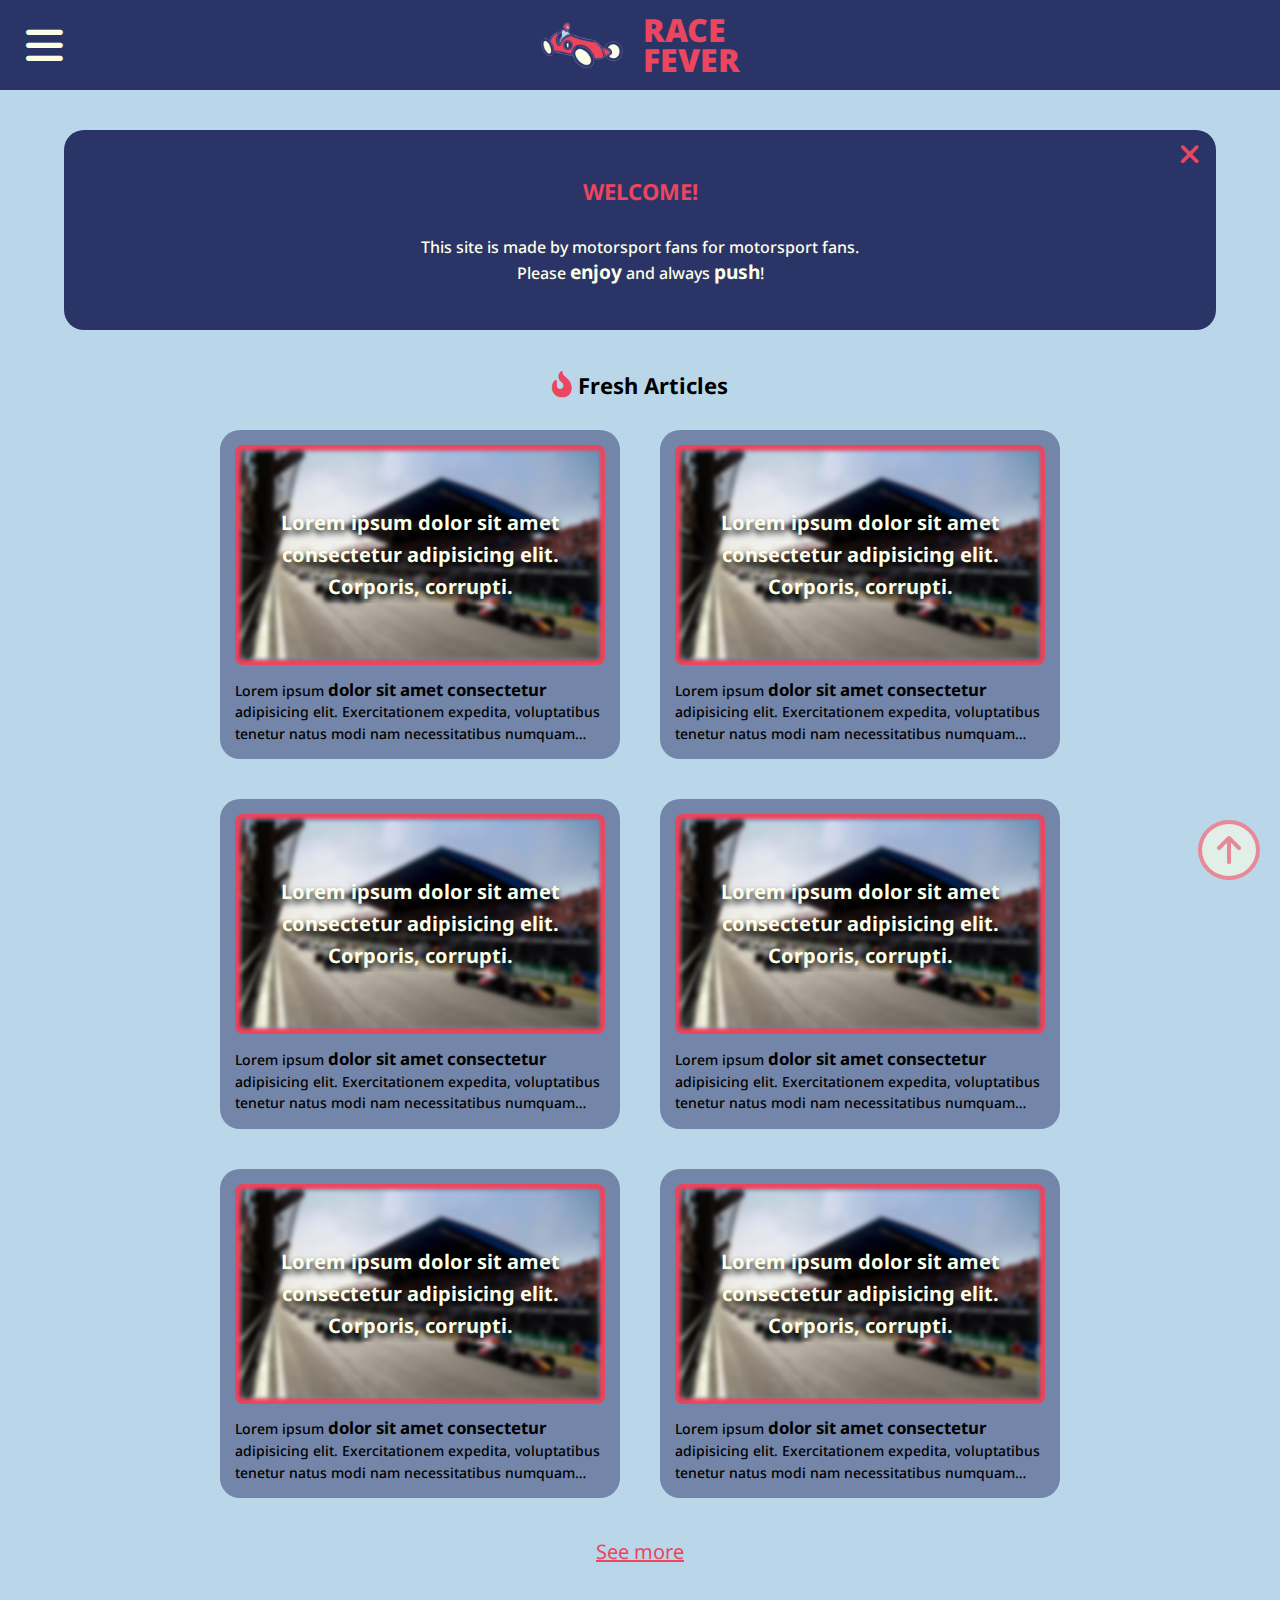
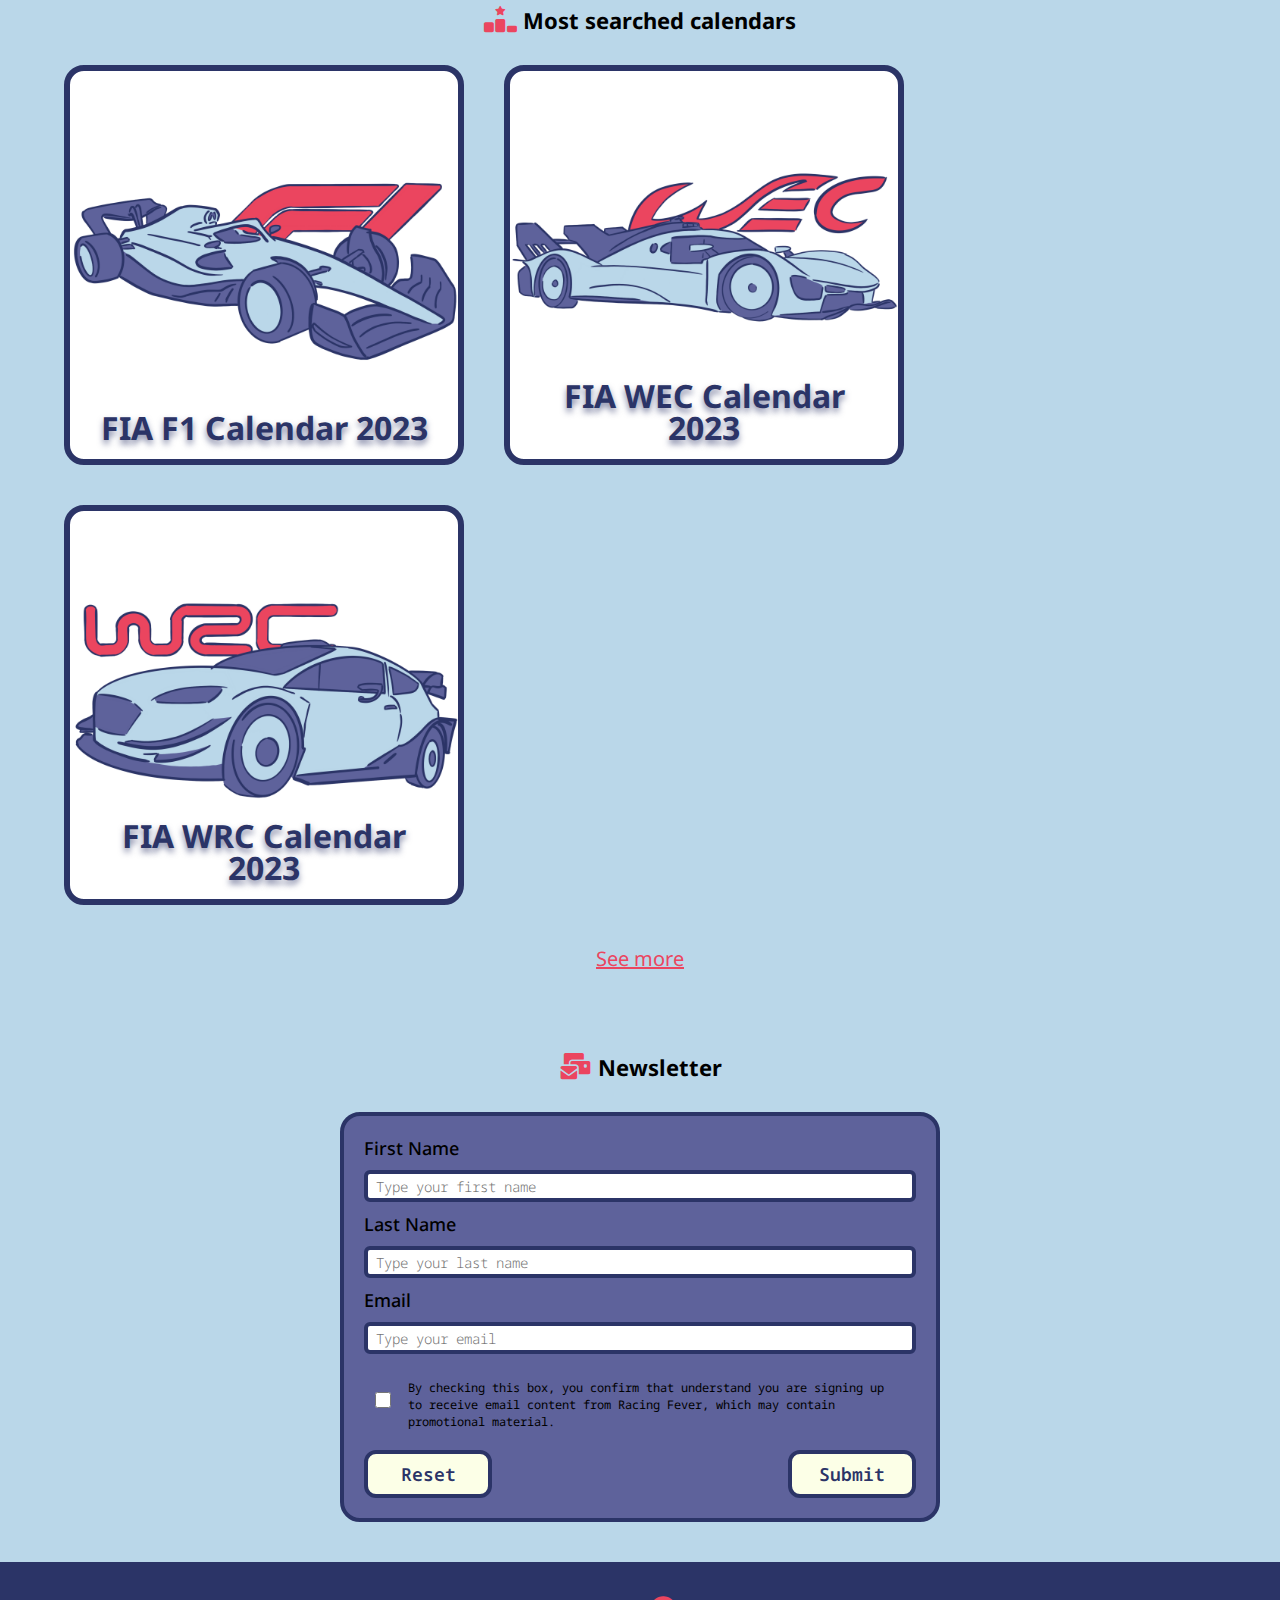
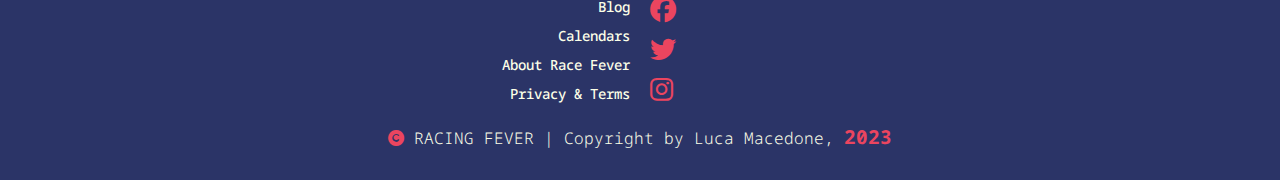
==== index.html @ 7fca3e24 "Initial" ====
<!DOCTYPE html>
<html lang="en">
<head>
    <meta charset="UTF-8">
    <meta http-equiv="X-UA-Compatible" content="IE=edge">
    <meta name="viewport" content="width=device-width, initial-scale=1.0">
    <!-- Style -->
    <link rel="stylesheet" href="./source/style/main.css">

    <title>Racing Fever | Home</title>
    <meta name="description" content="Racing Fever, made for motorsport fans by motorsport fans... read our blog posts and aquire some breaking news from us, enjoy and keep push!">

    <link rel="shortcut icon" href="./source/data/images/rf-icon.png" type="image/x-icon">
</head>
<body>

    <header class="navbar-container">

        <div class="navbar">

            <div class="site-menu-container">
                
                <button id="menuInput">
                    <i class="icon menu-icon fa-solid fa-bars"></i>
                </button>

            </div>

            <div class="site-name">
                <i class="site-logo-container"></i>
                <h1>RACE FEVER</h1>
            </div>

        </div>

        <div class="dropdown-menu invisible">

            <a class="dropdown-menu-text calendar-link" href="./index.html" id="home-link">
                <i class="fa-solid fa-house"></i>
                Home
            </a>

            <a class="dropdown-menu-text calendar-link" href="./blog-home.html" id="blog-mainpage-link">
                <i class="fa-solid fa-newspaper"></i>
                Blog
            </a>

            <a class="dropdown-menu-text calendar-link" href="./calendars-home.html" id="calendar-mainpage-link">
                <i class="fa-solid fa-calendar-days"></i>
                Calendars
            </a>
            
            <a class="dropdown-menu-text calendar-link" href="./about-us.html" id="aboutus-link">
                <i class="fa-solid fa-user-group"></i>
                About Race Fever
            </a>

        </div>

    </header>

    <main class="main-container">
        
        <section class="welcome-banner">

            <button id="close-banner-button">
                <i class="fa-solid fa-xmark"></i>
            </button>

            <h4 class="banner-title">WELCOME!</h4>

            <p class="banner-text">This site is made by motorsport fans for motorsport fans. <br>
            Please <span class="enfasis">enjoy</span> and always <span class="enfasis">push</span>!</p>
        
        </section>

        <section class="blog-section">

            <h4 class="banner-title">
                <i class="fa-solid fa-fire-flame-curved"></i>
                Fresh Articles
            </h4>

            <div class="news-container">

                <div class="news-box" id="n_5jan23_drv_lin">

                    <a class="news-link" href="#">
    
                        <div class="news-header">
    
                            <div class="news-image-box"></div>
    
                            <div class="news-title">Lorem ipsum dolor sit amet consectetur adipisicing elit. Corporis, corrupti.</div>
                            
                        </div>
    
                        <div class="news-text">
                            Lorem ipsum <span class="enfasis">dolor sit amet consectetur</span> adipisicing elit. Exercitationem expedita, voluptatibus tenetur natus modi nam necessitatibus numquam eius aspernatur magnam vero facere quam praesentium consequuntur. <span class="enfasis">Magnam ea placeat quaerat harum</span>!
                        </div>
                    
                    </a>
    
                </div>
                <div class="news-box" id="n_5jan23_drv_lin">

                    <a class="news-link" href="#">
    
                        <div class="news-header">
    
                            <div class="news-image-box"></div>
    
                            <div class="news-title">Lorem ipsum dolor sit amet consectetur adipisicing elit. Corporis, corrupti.</div>
                            
                        </div>
    
                        <div class="news-text">
                            Lorem ipsum <span class="enfasis">dolor sit amet consectetur</span> adipisicing elit. Exercitationem expedita, voluptatibus tenetur natus modi nam necessitatibus numquam eius aspernatur magnam vero facere quam praesentium consequuntur. <span class="enfasis">Magnam ea placeat quaerat harum</span>!
                        </div>
                    
                    </a>
    
                </div>
                <div class="news-box" id="n_5jan23_drv_lin">

                    <a class="news-link" href="#">
    
                        <div class="news-header">
    
                            <div class="news-image-box"></div>
    
                            <div class="news-title">Lorem ipsum dolor sit amet consectetur adipisicing elit. Corporis, corrupti.</div>
                            
                        </div>
    
                        <div class="news-text">
                            Lorem ipsum <span class="enfasis">dolor sit amet consectetur</span> adipisicing elit. Exercitationem expedita, voluptatibus tenetur natus modi nam necessitatibus numquam eius aspernatur magnam vero facere quam praesentium consequuntur. <span class="enfasis">Magnam ea placeat quaerat harum</span>!
                        </div>
                    
                    </a>
    
                </div>
                <div class="news-box" id="n_5jan23_drv_lin">

                    <a class="news-link" href="#">
    
                        <div class="news-header">
    
                            <div class="news-image-box"></div>
    
                            <div class="news-title">Lorem ipsum dolor sit amet consectetur adipisicing elit. Corporis, corrupti.</div>
                            
                        </div>
    
                        <div class="news-text">
                            Lorem ipsum <span class="enfasis">dolor sit amet consectetur</span> adipisicing elit. Exercitationem expedita, voluptatibus tenetur natus modi nam necessitatibus numquam eius aspernatur magnam vero facere quam praesentium consequuntur. <span class="enfasis">Magnam ea placeat quaerat harum</span>!
                        </div>
                    
                    </a>
    
                </div>
                <div class="news-box" id="n_5jan23_drv_lin">

                    <a class="news-link" href="#">
    
                        <div class="news-header">
    
                            <div class="news-image-box"></div>
    
                            <div class="news-title">Lorem ipsum dolor sit amet consectetur adipisicing elit. Corporis, corrupti.</div>
                            
                        </div>
    
                        <div class="news-text">
                            Lorem ipsum <span class="enfasis">dolor sit amet consectetur</span> adipisicing elit. Exercitationem expedita, voluptatibus tenetur natus modi nam necessitatibus numquam eius aspernatur magnam vero facere quam praesentium consequuntur. <span class="enfasis">Magnam ea placeat quaerat harum</span>!
                        </div>
                    
                    </a>
    
                </div>
                <div class="news-box" id="n_5jan23_drv_lin">

                    <a class="news-link" href="#">
    
                        <div class="news-header">
    
                            <div class="news-image-box"></div>
    
                            <div class="news-title">Lorem ipsum dolor sit amet consectetur adipisicing elit. Corporis, corrupti.</div>
                            
                        </div>
    
                        <div class="news-text">
                            Lorem ipsum <span class="enfasis">dolor sit amet consectetur</span> adipisicing elit. Exercitationem expedita, voluptatibus tenetur natus modi nam necessitatibus numquam eius aspernatur magnam vero facere quam praesentium consequuntur. <span class="enfasis">Magnam ea placeat quaerat harum</span>!
                        </div>
                    
                    </a>
    
                </div>

            </div>

            <a href="./source/pages/blog-home.html" class="see-more-link">See more</a>

        </section>

        <section class="calendars-section">

            <h4 class="banner-title">
                <i class="fa-solid fa-ranking-star"></i>
                Most searched calendars
            </h4>

            <div class="calendar-container">

                <a href="#" class="calendar-box" id="f1-calendar-box">
                    <h3 class="calendar-title">FIA F1 Calendar 2023</h3>
                </a>

                <a href="#" class="calendar-box" id="wec-calendar-box">
                    <h3 class="calendar-title">FIA WEC Calendar 2023</h3>
                </a>

                <a href="#" class="calendar-box" id="wrc-calendar-box">
                    <h3 class="calendar-title">FIA WRC Calendar 2023</h3>
                </a>
                
            </div>

            <a href="./source/pages/calendars-home.html" class="see-more-link">See more</a>

        </section>

        <section class="newsletter-section">

            <h4 class="banner-title">
                <i class="fa-solid fa-envelopes-bulk"></i>
                Newsletter
            </h4>

            <form class="form" id="newsletter-form">

                <div class="newsletter-box" >

                    <div class="newsletter-box">

                        <label for="newsletter-name">
                            First Name
                        </label>
                        <input type="text" id="newsletter-name" name="name" placeholder="Type your first name">

                    </div>
    
                    <div class="newsletter-box">

                        <label for="newsletter-surname">
                            Last Name
                        </label>
                        <input type="text" id="newsletter-surname" name="surname" placeholder="Type your last name">

                    </div>

                    <div class="newsletter-box">

                        <label for="newsletter-mail">
                            Email
                        </label>
                        <input type="email" id="newsletter-mail" name="email" placeholder="Type your email">
    
                    </div>

                </div>

                

                <div class="newsletter-box" id="privacy-box">

                    <input type="checkbox" name="privacy-check" id="newsletter-privacy-check" required>
                    <label for="newsletter-privacy-check">By checking this box, you confirm that understand you are signing up to receive email content from Racing Fever, which may contain promotional material.</label>

                </div>

                <div class="newsletter-box">

                    <button class="form-button" type="reset">Reset</button>

                    <button class="form-button" type="submit">Submit</button>

                </div>
            </form>

        </section>

    </main>

    <footer class="footer-container">

        <div class="footer">
            <div class="footer-links-footer-socials">
                <div class="footer-links">

                    <a href="./blog-home.html" class="footer-link">Blog</a>

                    <a href="./calendars-home.html" class="footer-link">Calendars</a>

                    <a href="./about-us.html" class="footer-link">About Race Fever</a>

                    <a href="#" class="footer-link">Privacy & Terms</a>
                    
                </div>
                
                <div class="footer-socials">

                    <a href="#" class="footer-link-social" id="facebook">
                        <i class="fa-brands fa-facebook"></i>
                    </a>
                    <a href="#" class="footer-link-social" id="twitter">
                        <i class="fa-brands fa-twitter"></i>
                    </a>
                    <a href="#" class="footer-link-social" id="instagram">
                        <i class="fa-brands fa-instagram"></i>
                    </a>

                </div>
            </div>

            <div class="copyright"><span><i class="fa-solid fa-copyright"></i></span> RACING FEVER | Copyright by Luca Macedone, <span class="enfasis">2023</span></div>
        </div>

    </footer>

    <button class="to-top-button">
        <i class="fa-solid fa-arrow-up"></i>
    </button>

    <!-- Script -->
    <script src="./source/script/script.js"></script>

</body>
</html>
---- source/style/main.css ----
/* 

font-family: 'Noto Sans', sans-serif;
font-family: 'Noto Sans Mono', monospace;

rosso salmone   rgba(235, 69, 95, 1)
bianco panna    rgba(252, 255, 231, 1)
azzurro chiaro  rgba(186, 215, 233, 1)
blu notte       rgba(43, 52, 103, 1)
blu-grigio      rgba(94, 98, 155, 1)

*/

/* Fonts */
@import url('https://fonts.googleapis.com/css2?family=Noto+Sans+Mono:wght@300;500;700;900&family=Noto+Sans:wght@300;500;700;900&display=swap');
/* Font Awesome Icons */
@import url(https://cdnjs.cloudflare.com/ajax/libs/font-awesome/6.2.1/css/all.min.css);

@import "./news.css";

* {

    margin: 0;
    padding: 0;
    box-sizing: border-box;
    
}

html {

    scroll-behavior: smooth;

}

body {

    min-width: 360px;
    width: 100%;

    display: flex;
    flex-direction: column;
    justify-content: flex-start;
    align-items: center;

    font-family: 'Noto Sans', sans-serif;
    
    font-size: 18px;
    font-weight: 500;

    background-color: rgba(94, 98, 155, 1);

    position: relative;

}

* a {

    cursor: pointer;

}

.navbar-container {

    height: 90px;
    width: 100%;

    position: fixed;
    top: 0;
    left: 0;

    z-index: 40;

    background-color: rgba(43, 52, 103, 1);

    display: flex;
    flex-direction: column;
    justify-content: flex-start;
    align-items: center;

}

.navbar {

    min-height: 90px;
    width: 100%;
    max-width: 1440px;

    background-color: transparent;

    display: flex;
    flex-direction: row;
    justify-content: center;
    align-items: center;

    position: relative;

}

.site-menu-container {

    height: 60px;
    width: 60px;

    display: flex;
    justify-content: center;
    align-items: center;

}

.site-menu-container button {

    height: 60px;
    width: 60px;

    background: transparent;
    border: 0;

    position: absolute;
    left: 14px;

    display: flex;
    justify-content: center;
    align-items: center;

}

.icon {

    font-size: 28px;

}

.menu-icon {

    font-size: 42px;

    color: rgba(252, 255, 231, 1);
    transition: .4s;

    cursor: pointer;

}

.menu-icon:hover {

    color: rgba(252, 255, 231, .6);
    transition: .4s;

}

.menu-icon:active {

    color: rgba(252, 255, 231, 1);
    transition: .4s;

}

.dropdown-menu {

    height: fit-content;
    width: 100%;
    max-width: 1440px;

    background-color: rgba(94, 98, 155, 1);

    padding: 10px 0 10px;

    border-bottom: solid 6px rgba(43, 52, 103, 1);

    line-height: 2.5rem;

    display: flex;
    flex-direction: column;
    justify-content: space-evenly;
    align-items: center;

}

.dropdown-menu-text {

    color: rgba(252, 255, 231, 1);
    text-decoration: none;

}

.dropdown-menu-text:hover {

    font-weight: 700;
    scale: 1.12;

    transition: .4s;

}

.dropdown-menu-text:any-link {

    color: rgba(252, 255, 231, 1);
    text-decoration: none;

}

.calendar-link i {

    margin-right: 10px;

    color: rgba(235, 69, 95, 1);

}

.site-name {

    height: 80px;
    width: 200px;

    display: flex;
    flex-direction: row;
    justify-content: center;
    align-items: center;

    gap: 20px;

    position: absolute;

}

.site-logo-container {

    height: 3rem;
    width: 100%;

    background-image: url(../data/images/logo_colored.png);
    background-position: center;
    background-repeat: no-repeat;
    background-size: contain;


}

.site-name h1 {

    line-height: 30px;
    font-size: 32px;
    font-weight: 900;

    color: rgba(235, 69, 95, 1);

}

.main-container {

    min-height: 100vh;
    width: 100%;
    max-width: 1440px;

    margin-top: 90px;

    z-index: 30;

    background-color: rgba(186, 215, 233, 1);

    display: flex;
    flex-direction: column;
    flex-wrap: wrap;
    justify-content: flex-start;
    align-items: center;

    row-gap: 40px;

    position: relative;

}

.welcome-banner {

    height: 200px;
    width: 90%;
    
    margin-top: 40px;

    padding: 14px;

    background-color: rgba(43, 52, 103, 1);

    color: rgba(252, 255, 231, 1);

    border-radius: 20px;

    display: flex;
    flex-direction: column;
    justify-content: center;
    align-items: center;

    position: relative;

}

#close-banner-button {

    font-size: 28px;
    color: rgba(235, 69, 95, 1);
    
    cursor: pointer;

    position: absolute;
    top: 10px;
    right: 15px;

    background-color: transparent;
    border: 0;

}

#close-banner-button:hover {

    color: red;
    transition: .4s;

}

.welcome-banner .banner-title {

    color: rgba(235, 69, 95, 1);

}

.banner-title {

    margin-bottom: 30px;
    font-size: 22px;

}

.banner-title i {

    color: rgba(235, 69, 95, 1);
    font-size: larger;

}

.banner-text {

    font-size: 16px;

    text-align: center;

}

.enfasis {

    font-weight: 700;
    font-size: larger;

}

.blog-section {

    /* min-height: 50vh; */

    display: flex;
    flex-direction: column;
    justify-content: center;
    align-items: center;

}

.news-container {

    min-height: fit-content;
    width: 90%;
    max-width: 1440px;

    display: flex;
    flex-direction: row-reverse;
    justify-content: center;
    align-items: center;
    flex-wrap: wrap;

    gap: 40px;

    /* margin: 20px 0 40px 0; */

}

.news-box {

    min-height: fit-content;
    max-height: 400px;
    
    max-width: 400px;

    display: flex;
    justify-content: center;
    align-items: center;

    padding: 15px;
    /* margin: 0 20px 0; */

    background-color: rgba(43, 52, 103, .5);
    border-radius: 20px;

}

.news-link {

    height: 100%;
    width: 100%;

    display: flex;
    flex-direction: column;
    justify-content: space-between;
    align-items: center;

}

.news-link:any-link {

    text-decoration: none;

}

.news-box:hover {

    background-color:  rgba(43, 52, 103, .8);
    transition: .6s;

}

.news-box:hover .news-image-box {

    filter: blur(0);
    transition: 1s;

}

.news-box:hover .news-text {

    color: rgba(252, 255, 231, 1);
    transition: .8s;

}

.news-header {

    height: 220px;
    max-height: 48%;
    width: 100%;

    border-radius: 8px;

    border: solid 6px rgba(235, 69, 95, 1);

    display: flex;
    flex-direction: column;
    justify-content: center;
    align-items: center;

    position: relative;

}

.news-image-box {

    height: 100%;
    width: 100%;

    background-position: center;
    background-size: cover;
    background-repeat: no-repeat;

    filter: blur(2px);

}

.news-text {

    height: fit-content;
    max-height: 48%;
    width: 100%;

    margin-top: .85rem;

    color: black;

    font-size: 14px;

    line-height: 1.35rem;

    word-wrap: break-word;

    display: -webkit-box;
    -webkit-line-clamp: 3;
    -webkit-box-orient: vertical;
    overflow: hidden;

}

.news-title {

    margin: 15px;

    text-align: center;

    color: rgba(252, 255, 231, 1);
    
    /* color: rgba(235, 69, 95, 1); */

    text-shadow: rgba(0, 0, 0, 1) 0 4px 6px;

    font-size: 20px;
    font-weight: 700;

    line-height: 2rem;

    display: -webkit-box;
    -webkit-line-clamp: 3;
    -webkit-box-orient: vertical;
    overflow: hidden;

    position: absolute;

}

.calendars-section {

    /* min-height: 50vh; */
    width: 90%;

    margin-bottom: 40px;

    display: flex;
    flex-direction: column;
    justify-content: center;
    align-items: center;

    position: relative;

}

.calendar-container {

    min-height: fit-content;
    width: 100%;
    max-width: 1440px;

    display: flex;
    flex-direction: row;
    justify-content: flex-start;
    align-items: center;
    flex-shrink: 0;
    flex-wrap: wrap;

    gap: 40px;

}

.calendar-box {

    height: 400px;
    width: 400px;

    display: flex;
    justify-content: center;
    align-items: center;

    padding: 15px;
    /* margin: 0 20px 0; */

    border: solid 6px rgba(43, 52, 103, 1);

    background-position: center;
    background-repeat: no-repeat;
    background-size: cover;

    position: relative;

    border-radius: 20px;

}

.calendar-box:any-link {

    color: rgba(43, 52, 103, 1);
    text-shadow: rgba(43, 52, 103, .6) 0px 4px 6px;
    text-decoration: none;

}

#f1-calendar-box {

    background-image: url(../data/images/f1-calendar-banner.png);

}

#wec-calendar-box {

    background-image: url(../data/images/wec-calendar-banner.png);

}

#wrc-calendar-box {

    background-image: url(../data/images/wrc-calendar-banner.png);

}

.calendar-title {

    margin: 15px;

    text-align: center;

    font-size: 32px;
    font-weight: 700;

    line-height: 2rem;

    position: absolute;
    bottom: 0;

}

.calendar-box:hover {

    border: solid 6px rgba(235, 69, 95, 1);

}

.calendar-box:hover .calendar-title {

    color: rgba(235, 69, 95, 1);

}

.see-more-link {

    margin-top: 40px;

    font-size: 20px;
    font-weight: 400;

    color: rgba(235, 69, 95, 1);

    text-decoration: underline;
    text-decoration-thickness: 2px;

}

.see-more-link:hover {
    
    scale: 1.2;
    transition: .6s;

}

.newsletter-section {

    width: 90%;

    margin-bottom: 40px;

    display: flex;
    flex-direction: column;
    justify-content: center;
    align-items: center;

    position: relative;

}

.form {

    
    max-width: 600px;

    background-color: rgba(94, 98, 155, 1);

    border: solid rgba(43, 52, 103, 1) 4px;

    border-radius: 20px;

    padding: 20px;

    gap: 20px;

    display: flex;
    flex-direction: column;
    justify-content: center;
    align-items: center;
    flex-wrap: wrap;

}

.newsletter-box {

    height: fit-content;
    min-width: fit-content;
    width: 100%;

    display: flex;
    flex-direction: row;
    justify-content: space-between;
    align-items: center;
    flex-wrap: wrap;

    gap: 5px;

}

.newsletter-box input {

    height: 2rem;
    width: 100%;

    border: solid rgba(43, 52, 103, 1) 4px;
    outline: 0;
    padding: 8px;
    margin:  5px 0 5px;

    font-family: 'Noto Sans Mono', monospace;
    font-size: 14px;
    font-weight: 300;

    border-radius: 6px;

}

.newsletter-box input:focus {

    scale: 1.02;

    transition: .4s;

}

.newsletter-box label {

    font-size: 18px;
    font-weight: 500;

}

#privacy-box {

    height: fit-content;
    width: 100%;

    display: flex;
    flex-direction: row;
    flex-wrap: nowrap;
    justify-content: space-evenly;
    align-items: flex-start;

}

#privacy-box input {

    width: 1rem;

}

#privacy-box label {

    width: 90%;

    font-family: 'Noto Sans Mono', monospace;   
    font-size: 12px;
    font-weight: 400;

}

.form-button {

    height: 3rem;
    width: 8rem;

    padding: 10px 15px 10px;

    border-radius: 12px;
    border: solid rgba(43, 52, 103, 1) 4px;

    background-color:  rgba(252, 255, 231, 1);

    color: rgba(43, 52, 103, 1);

    font-family: 'Noto Sans Mono', monospace;   
    font-size: 18px;
    font-weight: 600;

    display: flex;
    justify-content: center;
    align-items: center;

}

.form-button:hover {

    animation: pulse;
    animation-duration: 1.2s;
    color: rgba(235, 69, 95, 1);

}

/** Footer */
.footer-container {

    min-height: fit-content;
    width: 100%;

    background-color: rgba(43, 52, 103, 1);

    display: flex;
    justify-content: center;
    align-items: center;

}

.footer {

    min-height: fit-content;
    width: 90%;
    max-width: 1440px;

    background-color: transparent;

    display: flex;
    flex-direction: column;
    justify-content: center;
    align-items: center;

    row-gap: 10px;

    font-family: 'Noto Sans Mono', monospace;

    font-size: 14px;

}

.footer-links-footer-socials {

    width: 80%;

    margin-top: 20px;

    display: flex;
    justify-content: space-evenly;
    align-items: center;

}

.footer-links {

    height: fit-content;
    width: 50%;

    margin-top: 15px;

    padding-right: 10px;

    row-gap: 10px;

    display: flex;
    flex-direction: column;
    justify-content: center;
    align-items: flex-end;

    text-align: end;

}

.footer-link:any-link {
    
    color: rgba(252, 255, 231, 1);
    text-decoration: none;
    
}

.footer-link:hover {

    scale: 1.2;

    transition: .6s;

}

.footer-socials {

    height: fit-content;
    width: 50%;

    margin-top: 15px;

    padding-left: 10px;

    row-gap: 14px;

    display: flex;
    flex-direction: column;
    justify-content: center;
    align-items: flex-start;

}

.footer-link-social i {

    color: rgba(235, 69, 95, 1);

    font-size: 26px;

}

.footer-link-social i:hover {

    scale: 1.2;

    transition: .6s;

}

.copyright {

    color: rgba(252, 255, 231, 1);

    margin-top: 10px;

    font-size: 16px;
    font-weight: 300;

    text-align: center;

    margin-bottom: 30px;

}

.copyright span {

    color: rgba(235, 69, 95, 1);

}

.to-top-button {

    height: fit-content;
    width: fit-content;

    position: fixed;
    bottom: 20px;
    right: 20px;
    z-index: 38;

    background-color: rgba(252, 255, 231, .6);
    border: solid 4px rgba(235, 69, 95, .6);
    border-radius: 50%;

    padding: 10px 15px;

    cursor: pointer;

}

.to-top-button:hover {

    scale: 1.2;
    background-color: rgba(252, 255, 231, 1);
    border: solid 4px rgba(235, 69, 95, 1);
    transition: .6s;

}

.to-top-button i {

    font-size: 32px;
    color: rgba(235, 69, 95, .6);

}

.to-top-button:hover i {

    color: rgba(235, 69, 95, 1);
    transition: .4s;

}

/* UNIVERSAL */

.invisible {

    visibility: hidden;

}

.removed {

    display: none;

}

.big {

    font-size: 40px;
    color: rgba(235, 69, 95, 1);

}
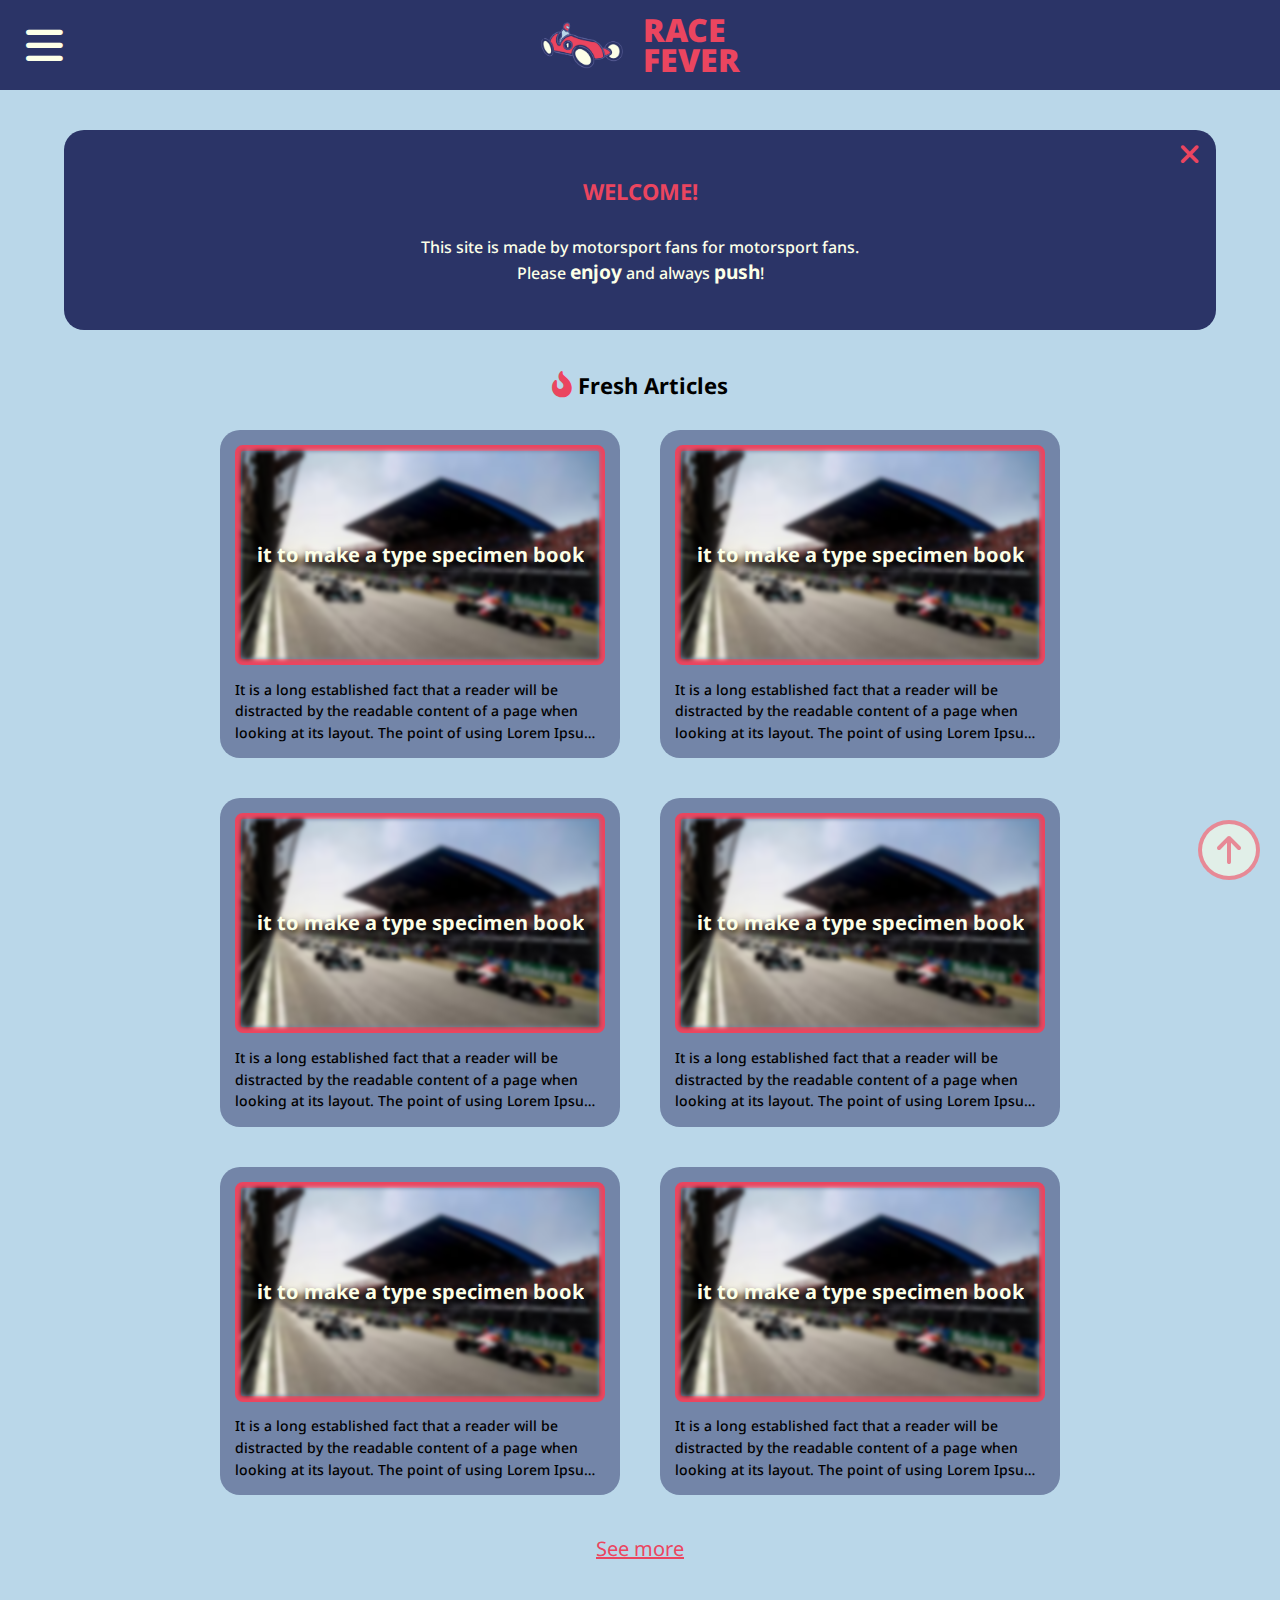
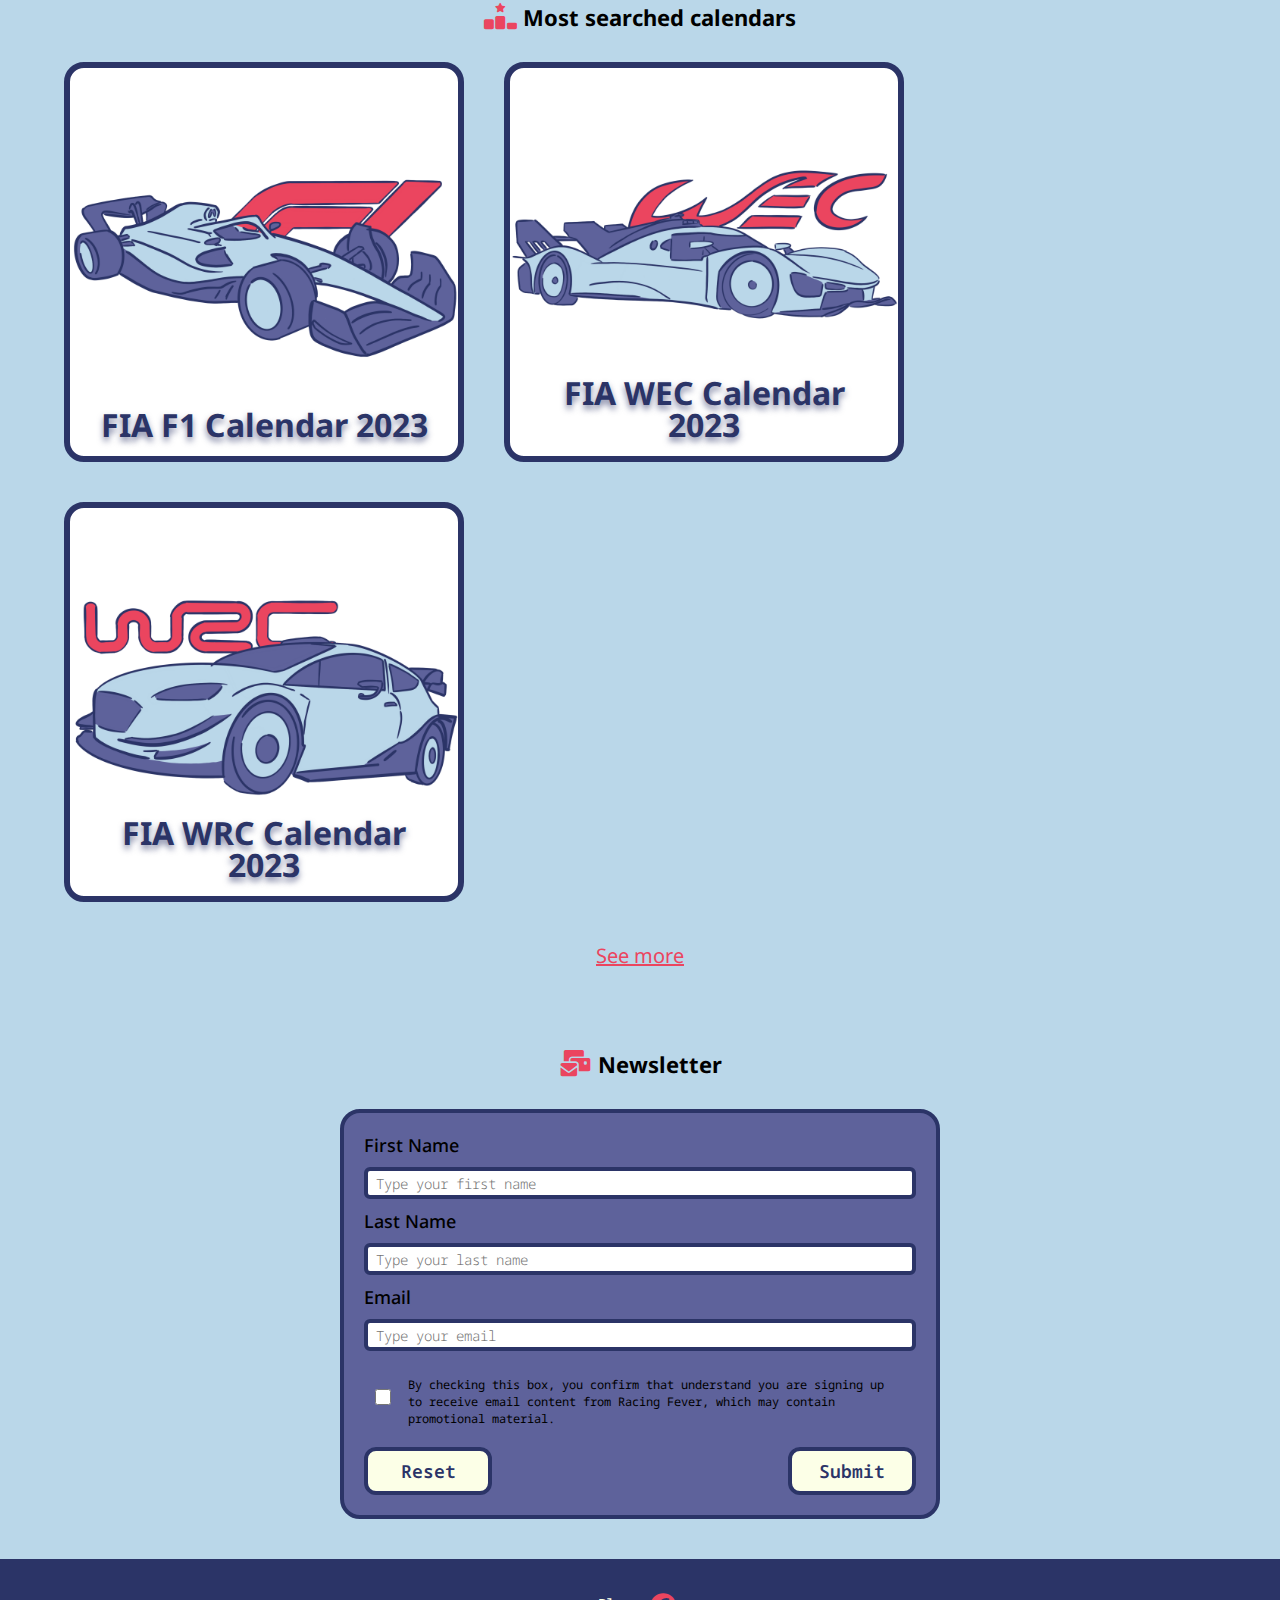
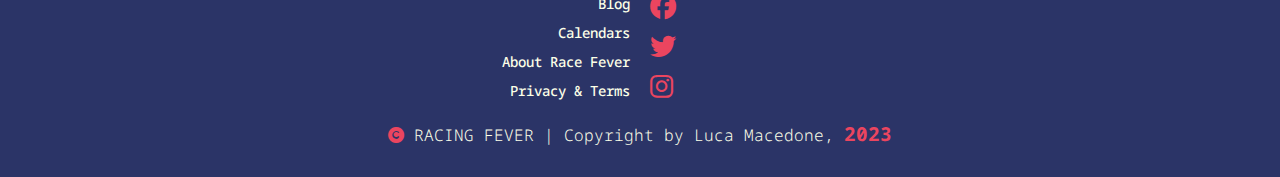
==== commit 1dd43c38: "dynamic news" ====
--- a/index.html
+++ b/index.html
@@ -83,124 +83,11 @@
 
             <div class="news-container">
 
-                <div class="news-box" id="n_5jan23_drv_lin">
-
-                    <a class="news-link" href="#">
-    
-                        <div class="news-header">
-    
-                            <div class="news-image-box"></div>
-    
-                            <div class="news-title">Lorem ipsum dolor sit amet consectetur adipisicing elit. Corporis, corrupti.</div>
-                            
-                        </div>
-    
-                        <div class="news-text">
-                            Lorem ipsum <span class="enfasis">dolor sit amet consectetur</span> adipisicing elit. Exercitationem expedita, voluptatibus tenetur natus modi nam necessitatibus numquam eius aspernatur magnam vero facere quam praesentium consequuntur. <span class="enfasis">Magnam ea placeat quaerat harum</span>!
-                        </div>
-                    
-                    </a>
-    
-                </div>
-                <div class="news-box" id="n_5jan23_drv_lin">
-
-                    <a class="news-link" href="#">
-    
-                        <div class="news-header">
-    
-                            <div class="news-image-box"></div>
-    
-                            <div class="news-title">Lorem ipsum dolor sit amet consectetur adipisicing elit. Corporis, corrupti.</div>
-                            
-                        </div>
-    
-                        <div class="news-text">
-                            Lorem ipsum <span class="enfasis">dolor sit amet consectetur</span> adipisicing elit. Exercitationem expedita, voluptatibus tenetur natus modi nam necessitatibus numquam eius aspernatur magnam vero facere quam praesentium consequuntur. <span class="enfasis">Magnam ea placeat quaerat harum</span>!
-                        </div>
-                    
-                    </a>
-    
-                </div>
-                <div class="news-box" id="n_5jan23_drv_lin">
-
-                    <a class="news-link" href="#">
-    
-                        <div class="news-header">
-    
-                            <div class="news-image-box"></div>
-    
-                            <div class="news-title">Lorem ipsum dolor sit amet consectetur adipisicing elit. Corporis, corrupti.</div>
-                            
-                        </div>
-    
-                        <div class="news-text">
-                            Lorem ipsum <span class="enfasis">dolor sit amet consectetur</span> adipisicing elit. Exercitationem expedita, voluptatibus tenetur natus modi nam necessitatibus numquam eius aspernatur magnam vero facere quam praesentium consequuntur. <span class="enfasis">Magnam ea placeat quaerat harum</span>!
-                        </div>
-                    
-                    </a>
-    
-                </div>
-                <div class="news-box" id="n_5jan23_drv_lin">
-
-                    <a class="news-link" href="#">
-    
-                        <div class="news-header">
-    
-                            <div class="news-image-box"></div>
-    
-                            <div class="news-title">Lorem ipsum dolor sit amet consectetur adipisicing elit. Corporis, corrupti.</div>
-                            
-                        </div>
-    
-                        <div class="news-text">
-                            Lorem ipsum <span class="enfasis">dolor sit amet consectetur</span> adipisicing elit. Exercitationem expedita, voluptatibus tenetur natus modi nam necessitatibus numquam eius aspernatur magnam vero facere quam praesentium consequuntur. <span class="enfasis">Magnam ea placeat quaerat harum</span>!
-                        </div>
-                    
-                    </a>
-    
-                </div>
-                <div class="news-box" id="n_5jan23_drv_lin">
-
-                    <a class="news-link" href="#">
-    
-                        <div class="news-header">
-    
-                            <div class="news-image-box"></div>
-    
-                            <div class="news-title">Lorem ipsum dolor sit amet consectetur adipisicing elit. Corporis, corrupti.</div>
-                            
-                        </div>
-    
-                        <div class="news-text">
-                            Lorem ipsum <span class="enfasis">dolor sit amet consectetur</span> adipisicing elit. Exercitationem expedita, voluptatibus tenetur natus modi nam necessitatibus numquam eius aspernatur magnam vero facere quam praesentium consequuntur. <span class="enfasis">Magnam ea placeat quaerat harum</span>!
-                        </div>
-                    
-                    </a>
-    
-                </div>
-                <div class="news-box" id="n_5jan23_drv_lin">
-
-                    <a class="news-link" href="#">
-    
-                        <div class="news-header">
-    
-                            <div class="news-image-box"></div>
-    
-                            <div class="news-title">Lorem ipsum dolor sit amet consectetur adipisicing elit. Corporis, corrupti.</div>
-                            
-                        </div>
-    
-                        <div class="news-text">
-                            Lorem ipsum <span class="enfasis">dolor sit amet consectetur</span> adipisicing elit. Exercitationem expedita, voluptatibus tenetur natus modi nam necessitatibus numquam eius aspernatur magnam vero facere quam praesentium consequuntur. <span class="enfasis">Magnam ea placeat quaerat harum</span>!
-                        </div>
-                    
-                    </a>
-    
-                </div>
-
-            </div>
-
-            <a href="./source/pages/blog-home.html" class="see-more-link">See more</a>
+                
+
+            </div>
+
+            <a href="./blog-home.html" class="see-more-link">See more</a>
 
         </section>
 
@@ -227,7 +114,7 @@
                 
             </div>
 
-            <a href="./source/pages/calendars-home.html" class="see-more-link">See more</a>
+            <a href="./calendars-home.html" class="see-more-link">See more</a>
 
         </section>
 
@@ -334,6 +221,7 @@
     </button>
 
     <!-- Script -->
+    <script src="./source/data/news.js"></script>
     <script src="./source/script/script.js"></script>
 
 </body>
